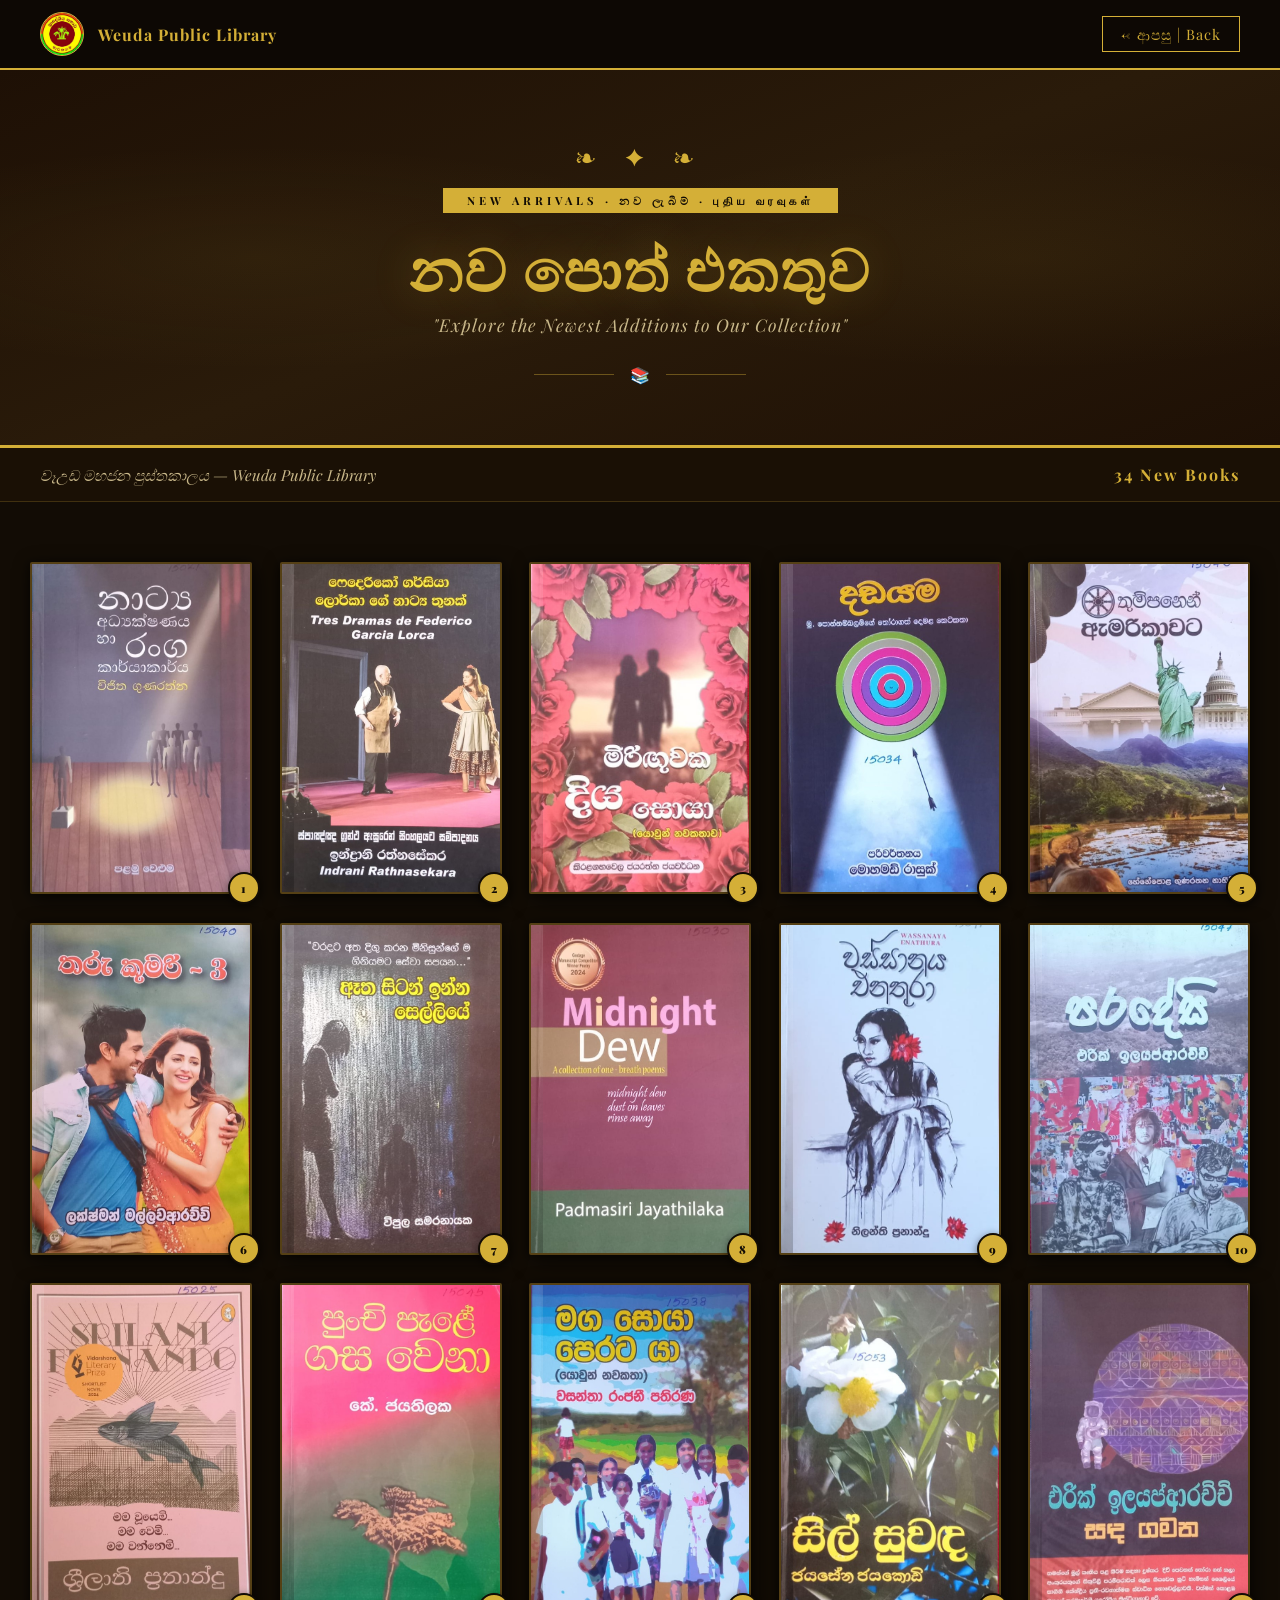
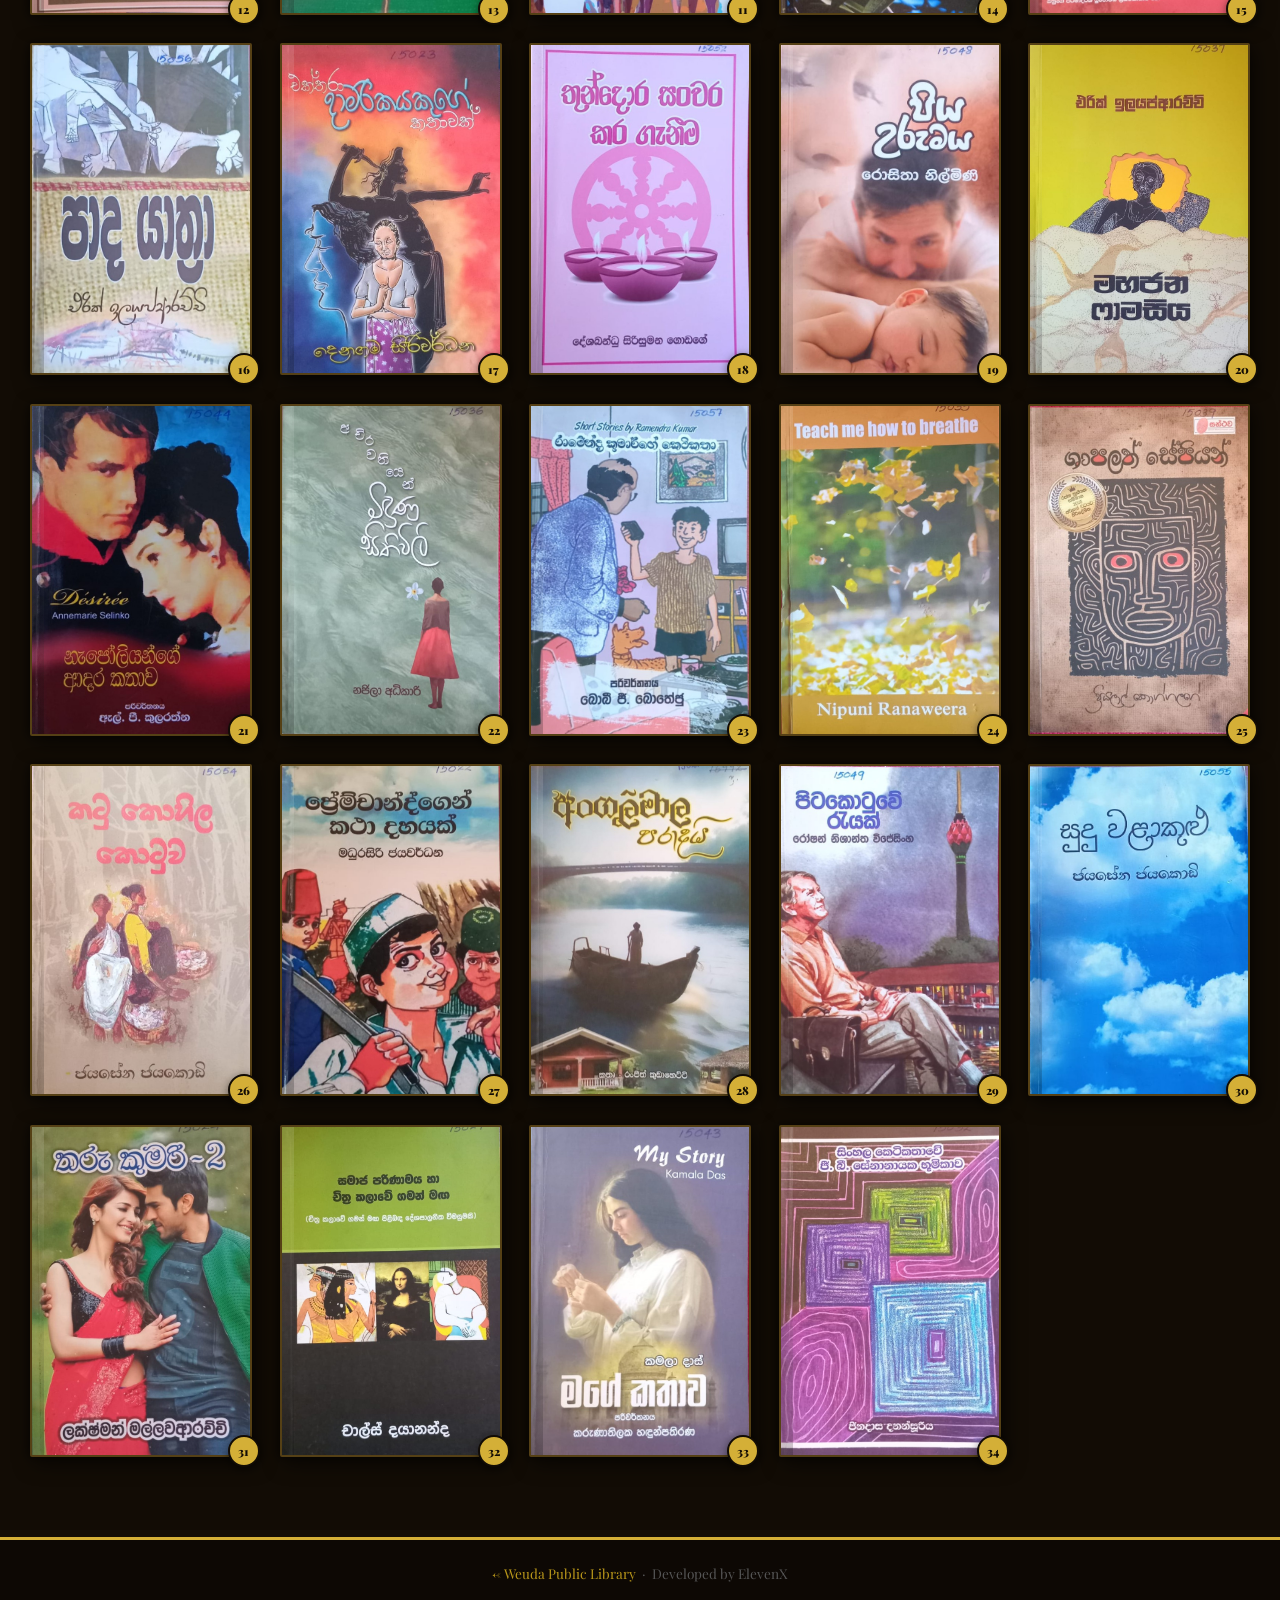
==== newbooks.html @ bf9b09a0 "Added a new books page" ====
<!DOCTYPE html>
<html lang="si">
<head>
    <meta charset="UTF-8">
    <meta name="viewport" content="width=device-width, initial-scale=1.0">
    <title>නව පොත් | New Books — Weuda Public Library</title>
    <link href="https://fonts.googleapis.com/css2?family=Playfair+Display:ital,wght@0,400;0,700;0,900;1,400&family=IM+Fell+English:ital@0;1&display=swap" rel="stylesheet">
    <style>
        :root {
            --gothic-black: #1a1512;
            --deep-wood:    #3d2b1f;
            --gold:         #d4af37;
            --gold-dim:     #b8961a;
            --parchment:    #fdf5e6;
            --dark-bg:      #120c05;
        }

        *, *::before, *::after { box-sizing: border-box; margin: 0; padding: 0; }

        body {
            background: var(--dark-bg);
            font-family: 'Playfair Display', 'Times New Roman', serif;
            color: var(--parchment);
            min-height: 100vh;
        }

        /* ── TOP NAV ── */
        .top-nav {
            display: flex;
            justify-content: space-between;
            align-items: center;
            padding: 12px 40px;
            background: #0d0804;
            border-bottom: 2px solid var(--gold);
        }
        .nav-brand {
            display: flex;
            align-items: center;
            gap: 14px;
            color: var(--gold);
            font-size: 1rem;
            font-weight: 700;
            letter-spacing: 1px;
        }
        .nav-brand img {
            width: 44px; height: 44px;
            border-radius: 50%;
            border: 1px solid var(--gold);
            object-fit: cover;
        }
        .nav-back {
            color: var(--gold);
            text-decoration: none;
            border: 1px solid var(--gold);
            padding: 7px 18px;
            font-family: inherit;
            font-size: 0.9rem;
            letter-spacing: 1px;
            transition: 0.25s;
        }
        .nav-back:hover {
            background: var(--gold);
            color: var(--dark-bg);
        }

        /* ── HERO HEADER ── */
        .hero {
            position: relative;
            background: linear-gradient(160deg, #1e1005 0%, #2a1b0a 50%, #1e1005 100%);
            border-bottom: 3px solid var(--gold);
            padding: 70px 20px 60px;
            text-align: center;
            overflow: hidden;
        }
        .hero::before {
            content: '';
            position: absolute; inset: 0;
            background:
                radial-gradient(ellipse 60% 50% at 20% 50%, rgba(212,175,55,0.06) 0%, transparent 60%),
                radial-gradient(ellipse 60% 50% at 80% 50%, rgba(212,175,55,0.06) 0%, transparent 60%);
            pointer-events: none;
        }
        .hero-ornament {
            color: var(--gold);
            font-size: 1.5rem;
            letter-spacing: 12px;
            opacity: 0.55;
            margin-bottom: 16px;
            animation: fadeUp 0.8s ease both;
        }
        .hero-badge {
            display: inline-block;
            background: var(--gold);
            color: var(--dark-bg);
            font-size: 0.7rem;
            font-family: 'Playfair Display', serif;
            font-weight: 700;
            letter-spacing: 4px;
            padding: 5px 24px;
            margin-bottom: 22px;
            text-transform: uppercase;
            animation: fadeUp 0.8s 0.1s ease both;
        }
        .hero h1 {
            font-size: clamp(2rem, 5vw, 3.6rem);
            color: var(--gold);
            line-height: 1.15;
            text-shadow: 0 0 40px rgba(212,175,55,0.3);
            letter-spacing: 2px;
            animation: fadeUp 0.8s 0.2s ease both;
            margin-bottom: 12px;
        }
        .hero-sub {
            font-style: italic;
            color: #c9b88a;
            font-size: 1.1rem;
            letter-spacing: 1px;
            animation: fadeUp 0.8s 0.3s ease both;
            margin-bottom: 28px;
        }
        .hero-divider {
            display: flex;
            align-items: center;
            justify-content: center;
            gap: 16px;
            animation: fadeUp 0.8s 0.4s ease both;
        }
        .hero-divider span { color: var(--gold); font-size: 1rem; }
        .hero-divider-line { width: 80px; height: 1px; background: rgba(212,175,55,0.4); }

        @keyframes fadeUp {
            from { opacity: 0; transform: translateY(20px); }
            to   { opacity: 1; transform: translateY(0); }
        }

        /* ── COUNT STRIP ── */
        .count-strip {
            background: #1a1005;
            border-bottom: 1px solid rgba(212,175,55,0.2);
            padding: 16px 40px;
            display: flex;
            align-items: center;
            justify-content: space-between;
            flex-wrap: wrap;
            gap: 10px;
        }
        .count-strip-label {
            color: #c9b88a;
            font-style: italic;
            font-size: 0.95rem;
        }
        .count-strip-num {
            color: var(--gold);
            font-weight: 700;
            font-size: 1rem;
            letter-spacing: 2px;
        }

        /* ── BOOKS GRID ── */
        .grid-section {
            max-width: 1400px;
            margin: 0 auto;
            padding: 60px 30px 80px;
        }

        .books-grid {
            display: grid;
            grid-template-columns: repeat(auto-fill, minmax(200px, 1fr));
            gap: 28px;
        }

        /* ── BOOK CARD ── */
        .book-card {
            position: relative;
            cursor: pointer;
            border-radius: 3px;
            overflow: visible;
            animation: cardReveal 0.6s ease both;
        }

        @keyframes cardReveal {
            from { opacity: 0; transform: translateY(24px) scale(0.96); }
            to   { opacity: 1; transform: translateY(0) scale(1); }
        }

        .book-inner {
            position: relative;
            width: 100%;
            aspect-ratio: 2 / 3;
            background: #2a1b0a;
            border: 2px solid rgba(212,175,55,0.25);
            overflow: hidden;
            border-radius: 2px;
            box-shadow:
                4px 6px 20px rgba(0,0,0,0.6),
                -2px 0 8px rgba(0,0,0,0.4),
                inset 3px 0 6px rgba(0,0,0,0.3);
            transition: transform 0.35s cubic-bezier(0.22,1,0.36,1),
                        box-shadow 0.35s ease,
                        border-color 0.35s ease;
        }

        .book-card:hover .book-inner {
            transform: translateY(-8px) rotateY(-4deg) scale(1.03);
            box-shadow:
                10px 20px 40px rgba(0,0,0,0.7),
                -4px 0 12px rgba(0,0,0,0.5),
                inset 3px 0 8px rgba(0,0,0,0.4),
                0 0 0 1px rgba(212,175,55,0.6);
            border-color: var(--gold);
        }

        .book-inner img {
            width: 100%; height: 100%;
            object-fit: cover;
            display: block;
            transition: filter 0.35s ease;
        }

        .book-card:hover .book-inner img {
            filter: brightness(1.08) saturate(1.1);
        }

        /* Spine shimmer */
        .book-inner::before {
            content: '';
            position: absolute;
            top: 0; left: 0;
            width: 12px; height: 100%;
            background: linear-gradient(180deg,
                rgba(255,255,255,0.12) 0%,
                rgba(255,255,255,0.04) 40%,
                rgba(0,0,0,0.2) 100%);
            z-index: 2;
            pointer-events: none;
        }

        /* Hover gold overlay */
        .book-inner::after {
            content: '';
            position: absolute; inset: 0;
            background: linear-gradient(160deg,
                rgba(212,175,55,0.12) 0%,
                transparent 50%);
            opacity: 0;
            transition: opacity 0.35s ease;
            z-index: 2;
            pointer-events: none;
        }
        .book-card:hover .book-inner::after { opacity: 1; }

        /* Number badge */
        .book-num {
            position: absolute;
            bottom: -10px; right: -8px;
            width: 32px; height: 32px;
            background: var(--gold);
            color: var(--dark-bg);
            font-size: 0.72rem;
            font-weight: 900;
            display: flex; align-items: center; justify-content: center;
            border-radius: 50%;
            border: 2px solid var(--dark-bg);
            z-index: 5;
            box-shadow: 0 2px 8px rgba(0,0,0,0.5);
            font-family: 'Playfair Display', serif;
        }

        /* Placeholder for missing images */
        .book-placeholder {
            width: 100%; height: 100%;
            display: flex;
            flex-direction: column;
            align-items: center;
            justify-content: center;
            background: linear-gradient(160deg, #2a1b0a, #1a1005);
            color: rgba(212,175,55,0.4);
            gap: 10px;
            font-size: 2.5rem;
        }
        .book-placeholder span {
            font-size: 0.75rem;
            letter-spacing: 2px;
            color: rgba(212,175,55,0.25);
        }

        /* ── LIGHTBOX ── */
        .lightbox-overlay {
            position: fixed; inset: 0; z-index: 9999;
            background: rgba(8,5,2,0.94);
            backdrop-filter: blur(8px);
            display: flex; align-items: center; justify-content: center;
            opacity: 0; pointer-events: none;
            transition: opacity 0.35s ease;
        }
        .lightbox-overlay.open {
            opacity: 1; pointer-events: auto;
        }
        .lightbox-box {
            position: relative;
            max-width: 420px;
            width: 85%;
            transform: scale(0.88);
            transition: transform 0.4s cubic-bezier(0.22,1,0.36,1);
        }
        .lightbox-overlay.open .lightbox-box { transform: scale(1); }
        .lightbox-box img {
            width: 100%;
            border: 3px solid var(--gold);
            box-shadow: 0 20px 80px rgba(0,0,0,0.9), 0 0 0 1px rgba(212,175,55,0.3);
            display: block;
        }
        .lightbox-close {
            position: absolute; top: -14px; right: -14px;
            width: 34px; height: 34px;
            background: var(--gold); color: var(--dark-bg);
            border: none; border-radius: 50%; cursor: pointer;
            font-size: 1.1rem; font-weight: bold;
            display: flex; align-items: center; justify-content: center;
            box-shadow: 0 4px 12px rgba(0,0,0,0.5);
            transition: transform 0.2s;
        }
        .lightbox-close:hover { transform: scale(1.15); }
        .lightbox-nav {
            position: absolute;
            top: 50%; transform: translateY(-50%);
            background: rgba(20,12,5,0.85);
            border: 1px solid var(--gold);
            color: var(--gold);
            width: 40px; height: 40px;
            display: flex; align-items: center; justify-content: center;
            cursor: pointer; font-size: 1.2rem;
            transition: background 0.2s;
        }
        .lightbox-nav:hover { background: var(--gold); color: var(--dark-bg); }
        .lightbox-prev { left: -54px; }
        .lightbox-next { right: -54px; }
        .lightbox-caption {
            text-align: center;
            color: var(--gold);
            margin-top: 14px;
            font-style: italic;
            letter-spacing: 2px;
            font-size: 0.9rem;
        }

        /* ── FOOTER ── */
        .page-footer {
            background: #0d0804;
            border-top: 3px solid var(--gold);
            text-align: center;
            padding: 24px 20px;
            color: #555;
            font-size: 0.85rem;
        }
        .page-footer a {
            color: var(--gold-dim);
            text-decoration: none;
        }

        /* ── MOBILE ── */
        @media (max-width: 600px) {
            .top-nav { padding: 10px 16px; }
            .nav-brand { font-size: 0.82rem; }
            .hero { padding: 50px 16px 40px; }
            .books-grid {
                grid-template-columns: repeat(auto-fill, minmax(140px, 1fr));
                gap: 18px;
            }
            .grid-section { padding: 36px 16px 60px; }
            .lightbox-prev { left: -36px; }
            .lightbox-next { right: -36px; }
            .count-strip { padding: 14px 16px; }
        }
        @media (max-width: 400px) {
            .books-grid {
                grid-template-columns: repeat(2, 1fr);
                gap: 12px;
            }
        }
    </style>
</head>
<body>

    <!-- TOP NAV -->
    <nav class="top-nav">
        <div class="nav-brand">
            <img src="./img/logo.jpg" alt="Logo">
            <span>Weuda Public Library</span>
        </div>
        <a href="index.html" class="nav-back">← ආපසු | Back</a>
    </nav>

    <!-- HERO -->
    <header class="hero">
        <div class="hero-ornament">❧ ✦ ❧</div>
        <div class="hero-badge">New Arrivals · නව ලැබීම් · புதிய வரவுகள்</div>
        <h1>නව පොත් එකතුව</h1>
        <p class="hero-sub">"Explore the Newest Additions to Our Collection"</p>
        <div class="hero-divider">
            <div class="hero-divider-line"></div>
            <span>📚</span>
            <div class="hero-divider-line"></div>
        </div>
    </header>

    <!-- COUNT STRIP -->
    <div class="count-strip">
        <span class="count-strip-label">වෑඋඩ මහජන පුස්තකාලය — Weuda Public Library</span>
        <span class="count-strip-num" id="book-count-label">34 New Books</span>
    </div>

    <!-- GRID -->
    <section class="grid-section">
        <div class="books-grid" id="books-grid"></div>
    </section>

    <!-- LIGHTBOX -->
    <div class="lightbox-overlay" id="lightbox" onclick="handleLightboxClick(event)">
        <div class="lightbox-box" id="lb-box">
            <button class="lightbox-close" onclick="closeLightbox()">✕</button>
            <button class="lightbox-nav lightbox-prev" onclick="lbNav(-1)">‹</button>
            <button class="lightbox-nav lightbox-next" onclick="lbNav(1)">›</button>
            <img id="lb-img" src="" alt="">
            <div class="lightbox-caption" id="lb-caption"></div>
        </div>
    </div>

    <!-- FOOTER -->
    <footer class="page-footer">
        <a href="index.html">← Weuda Public Library</a> &nbsp;·&nbsp; Developed by ElevenX
    </footer>

    <script>
    const TOTAL = 34;
    const EXTS  = ['jpg','jpeg','png','webp'];
    const grid  = document.getElementById('books-grid');
    let validBooks = [];
    let currentLb  = 0;

    // ── Build grid ──
    function buildGrid() {
        let settled = 0;
        const tries = [];

        for (let i = 1; i <= TOTAL; i++) {
            tries[i] = { i, found: false, extIdx: 0 };
            tryLoad(i);
        }

        function tryLoad(i) {
            const t = tries[i];
            if (t.extIdx >= EXTS.length) {
                // All extensions failed – show placeholder
                addCard(i, null);
                checkDone();
                return;
            }
            const src = `./img/new_books/newbook${i}.${EXTS[t.extIdx]}`;
            const tst = new Image();
            tst.onload  = () => { addCard(i, src); checkDone(); };
            tst.onerror = () => { t.extIdx++; tryLoad(i); };
            tst.src = src;
        }

        function addCard(i, src) {
            const card = document.createElement('div');
            card.className = 'book-card';
            card.style.animationDelay = ((i - 1) * 0.04) + 's';
            card.dataset.idx = i;

            const inner = document.createElement('div');
            inner.className = 'book-inner';

            if (src) {
                const img = document.createElement('img');
                img.src = src;
                img.alt = `New Book ${i}`;
                img.loading = 'lazy';
                inner.appendChild(img);
                validBooks[i] = src;
            } else {
                const ph = document.createElement('div');
                ph.className = 'book-placeholder';
                ph.innerHTML = `📖<span>No. ${i}</span>`;
                inner.appendChild(ph);
            }

            const num = document.createElement('div');
            num.className = 'book-num';
            num.textContent = i;

            card.appendChild(inner);
            card.appendChild(num);

            if (src) {
                card.onclick = () => openLightbox(i);
            }

            // Insert in order
            const after = grid.querySelector(`[data-idx="${i + 1}"]`);
            if (after) {
                grid.insertBefore(card, after);
            } else {
                grid.appendChild(card);
            }
        }

        function checkDone() {
            settled++;
            if (settled === TOTAL) {
                const count = Object.keys(validBooks).length;
                document.getElementById('book-count-label').textContent = count + ' New Books';
            }
        }
    }

    buildGrid();

    // ── Lightbox ──
    function openLightbox(i) {
        currentLb = i;
        document.getElementById('lb-img').src    = validBooks[i];
        document.getElementById('lb-img').alt    = `New Book ${i}`;
        document.getElementById('lb-caption').textContent = `Book No. ${i} of ${TOTAL}`;
        document.getElementById('lightbox').classList.add('open');
        document.body.style.overflow = 'hidden';
    }
    function closeLightbox() {
        document.getElementById('lightbox').classList.remove('open');
        document.body.style.overflow = '';
    }
    function lbNav(dir) {
        let next = currentLb + dir;
        // find next valid
        while (next >= 1 && next <= TOTAL && !validBooks[next]) next += dir;
        if (next < 1 || next > TOTAL) return;
        openLightbox(next);
    }
    function handleLightboxClick(e) {
        if (e.target === document.getElementById('lightbox')) closeLightbox();
    }
    document.addEventListener('keydown', function(e) {
        if (!document.getElementById('lightbox').classList.contains('open')) return;
        if (e.key === 'ArrowRight') lbNav(1);
        if (e.key === 'ArrowLeft')  lbNav(-1);
        if (e.key === 'Escape')     closeLightbox();
    });
    </script>
</body>
</html>
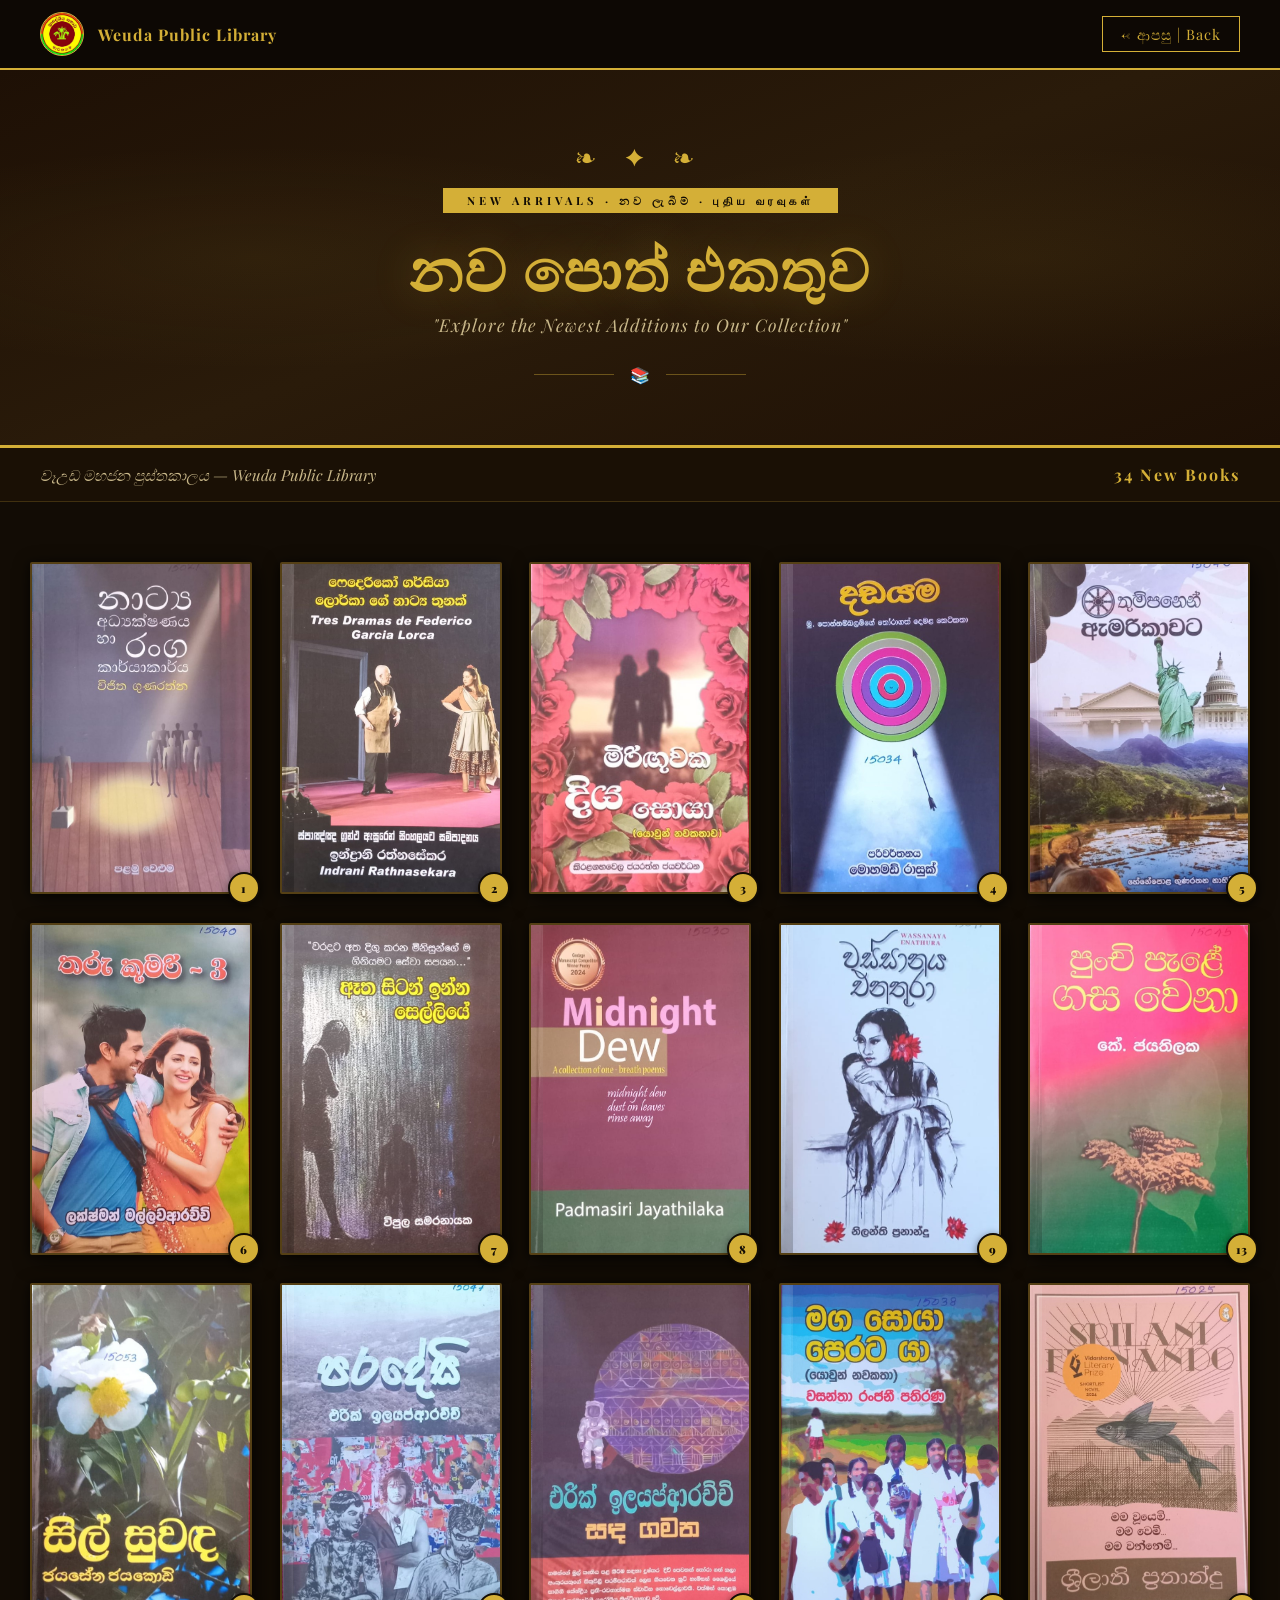
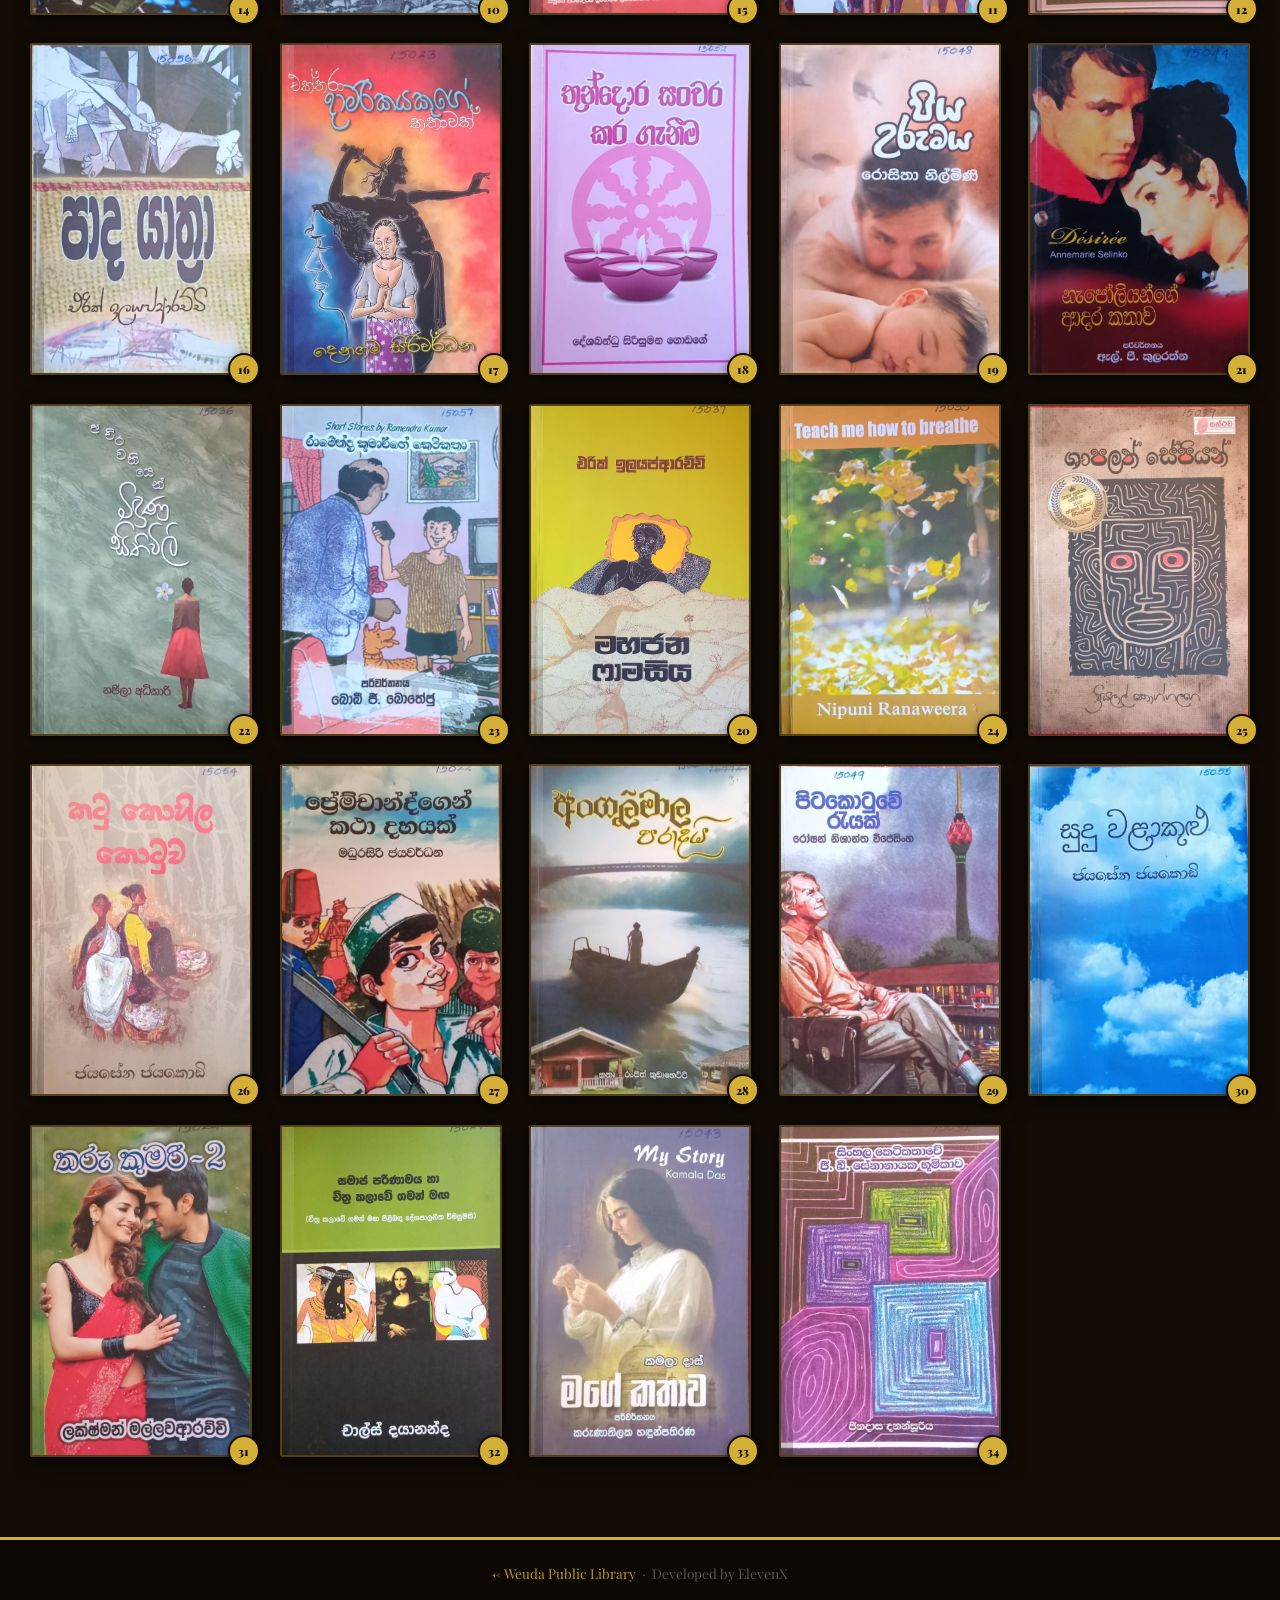
==== commit 1fe3e276: "Update newbooks.html to start from newbook34" ====
--- a/newbooks.html
+++ b/newbooks.html
@@ -432,27 +432,37 @@
     </footer>
 
     <script>
-    const TOTAL = 34;
-    const EXTS  = ['jpg','jpeg','png','webp'];
-    const grid  = document.getElementById('books-grid');
+    const START   = 1;        // first book to display
+    const MAX     = 200;       // upper probe limit (auto-stops when images run out)
+    const EXTS    = ['jpg','jpeg','png','webp'];
+    const grid    = document.getElementById('books-grid');
     let validBooks = [];
     let currentLb  = 0;
 
     // ── Build grid ──
     function buildGrid() {
-        let settled = 0;
-        const tries = [];
-
-        for (let i = 1; i <= TOTAL; i++) {
-            tries[i] = { i, found: false, extIdx: 0 };
-            tryLoad(i);
-        }
+        // First, probe how many images exist from START upwards
+        let probeIdx = START;
+        let settled  = 0;
+        let totalToTry = 0;
+        const tries = {};
+
+        function startProbing() {
+            // Probe sequentially: once an index fails all exts, stop adding more
+            // But to keep it simple and consistent with original, probe up to MAX
+            totalToTry = MAX - START + 1;
+            for (let i = START; i <= MAX; i++) {
+                tries[i] = { i, found: false, extIdx: 0 };
+                tryLoad(i);
+            }
+        }
+
+        startProbing();
 
         function tryLoad(i) {
             const t = tries[i];
             if (t.extIdx >= EXTS.length) {
-                // All extensions failed – show placeholder
-                addCard(i, null);
+                // All extensions failed – skip (no placeholder for clean look)
                 checkDone();
                 return;
             }
@@ -463,28 +473,23 @@
             tst.src = src;
         }
 
+
+
         function addCard(i, src) {
             const card = document.createElement('div');
             card.className = 'book-card';
-            card.style.animationDelay = ((i - 1) * 0.04) + 's';
+            card.style.animationDelay = ((i - START) * 0.04) + 's';
             card.dataset.idx = i;
 
             const inner = document.createElement('div');
             inner.className = 'book-inner';
 
-            if (src) {
-                const img = document.createElement('img');
-                img.src = src;
-                img.alt = `New Book ${i}`;
-                img.loading = 'lazy';
-                inner.appendChild(img);
-                validBooks[i] = src;
-            } else {
-                const ph = document.createElement('div');
-                ph.className = 'book-placeholder';
-                ph.innerHTML = `📖<span>No. ${i}</span>`;
-                inner.appendChild(ph);
-            }
+            const img = document.createElement('img');
+            img.src = src;
+            img.alt = `New Book ${i}`;
+            img.loading = 'lazy';
+            inner.appendChild(img);
+            validBooks[i] = src;
 
             const num = document.createElement('div');
             num.className = 'book-num';
@@ -492,10 +497,7 @@
 
             card.appendChild(inner);
             card.appendChild(num);
-
-            if (src) {
-                card.onclick = () => openLightbox(i);
-            }
+            card.onclick = () => openLightbox(i);
 
             // Insert in order
             const after = grid.querySelector(`[data-idx="${i + 1}"]`);
@@ -508,7 +510,7 @@
 
         function checkDone() {
             settled++;
-            if (settled === TOTAL) {
+            if (settled === totalToTry) {
                 const count = Object.keys(validBooks).length;
                 document.getElementById('book-count-label').textContent = count + ' New Books';
             }
@@ -522,7 +524,7 @@
         currentLb = i;
         document.getElementById('lb-img').src    = validBooks[i];
         document.getElementById('lb-img').alt    = `New Book ${i}`;
-        document.getElementById('lb-caption').textContent = `Book No. ${i} of ${TOTAL}`;
+        document.getElementById('lb-caption').textContent = `Book No. ${i}`;
         document.getElementById('lightbox').classList.add('open');
         document.body.style.overflow = 'hidden';
     }
@@ -533,8 +535,8 @@
     function lbNav(dir) {
         let next = currentLb + dir;
         // find next valid
-        while (next >= 1 && next <= TOTAL && !validBooks[next]) next += dir;
-        if (next < 1 || next > TOTAL) return;
+        while (next >= START && next <= MAX && !validBooks[next]) next += dir;
+        if (next < START || next > MAX) return;
         openLightbox(next);
     }
     function handleLightboxClick(e) {
@@ -548,4 +550,4 @@
     });
     </script>
 </body>
-</html>
+</html>
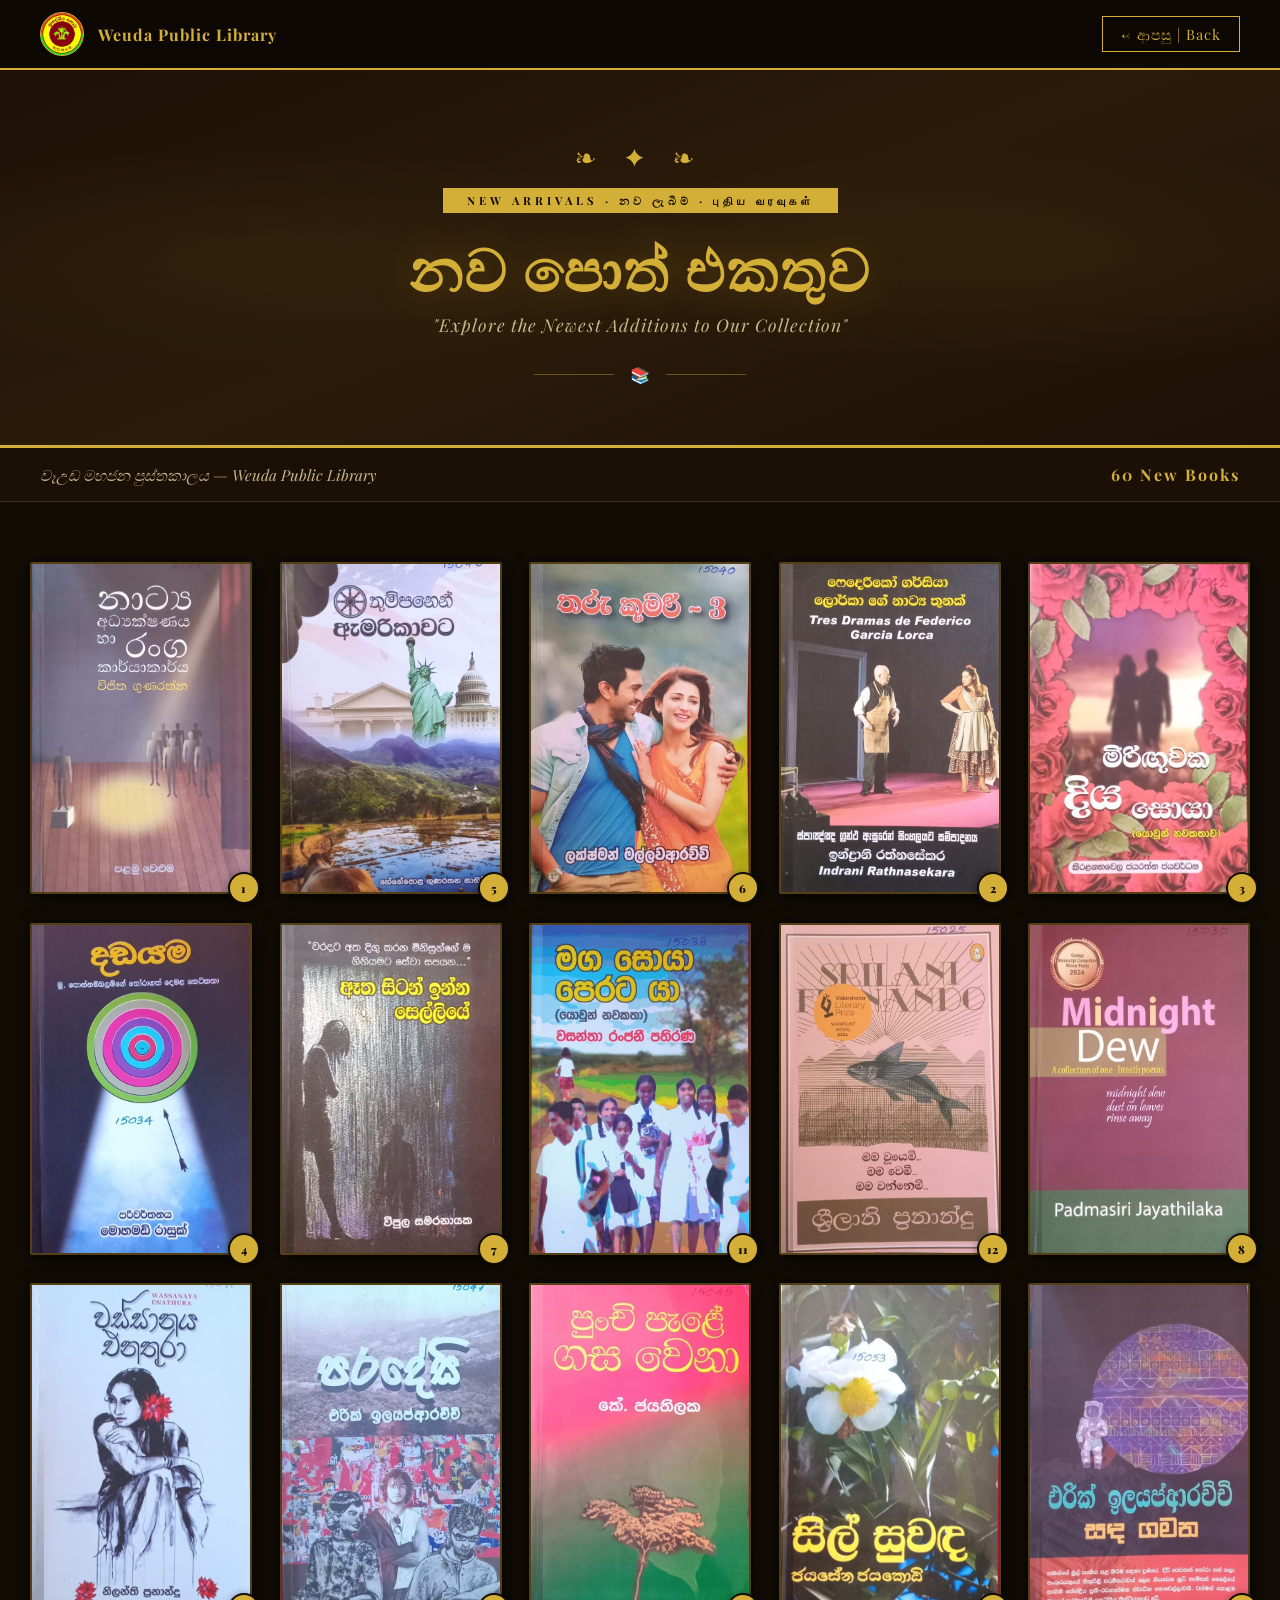
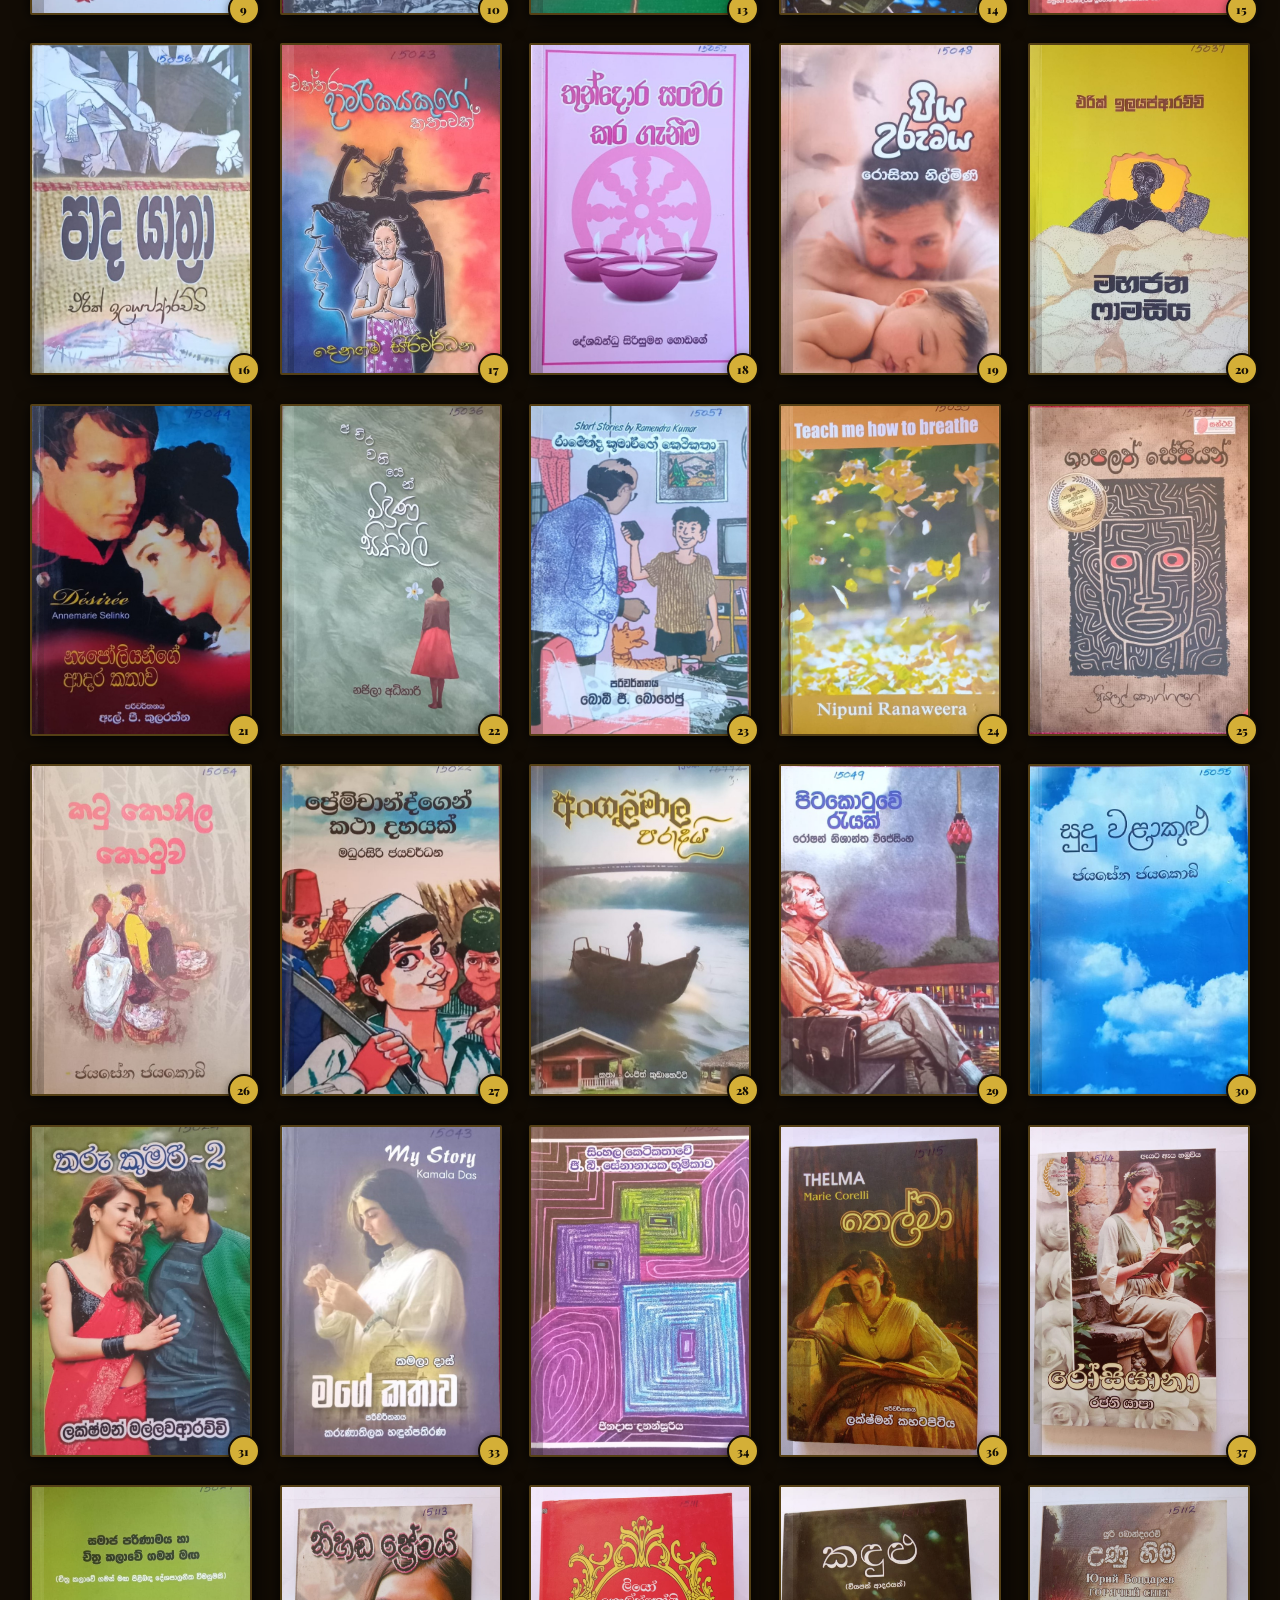
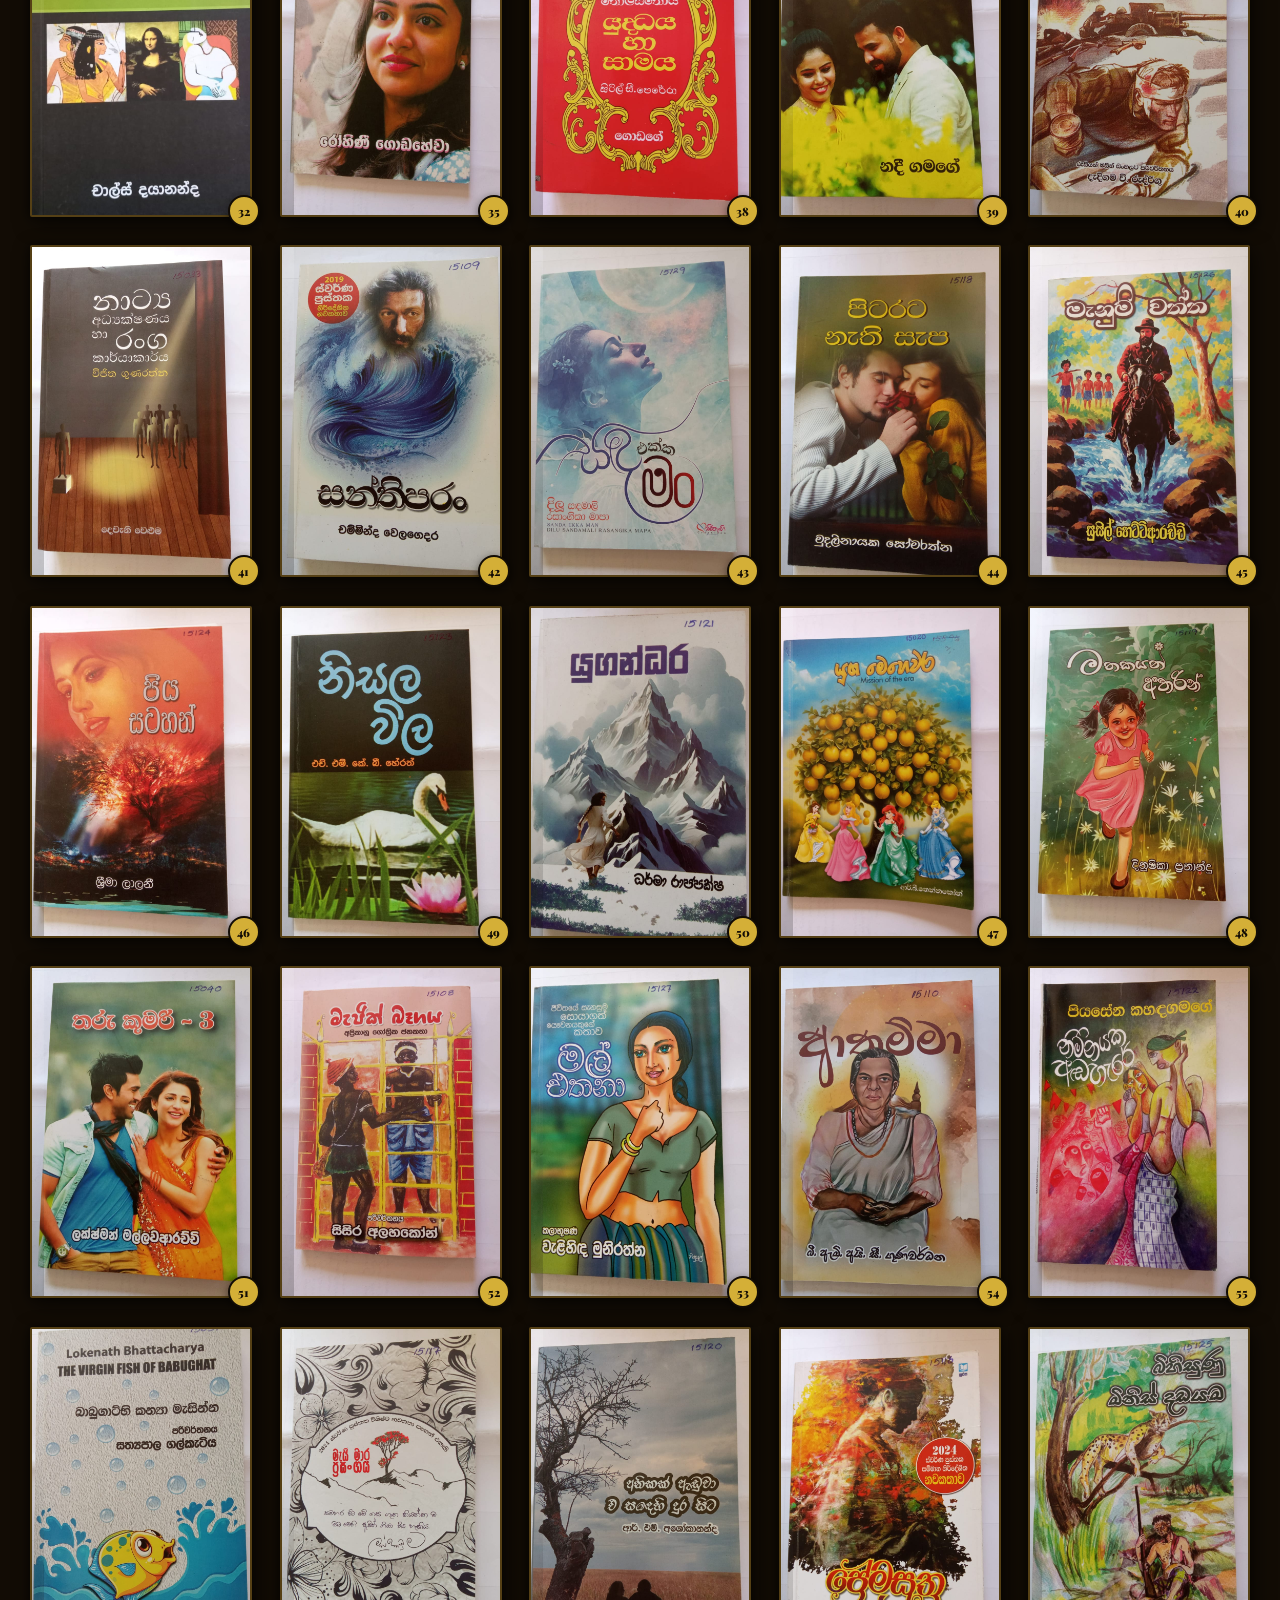
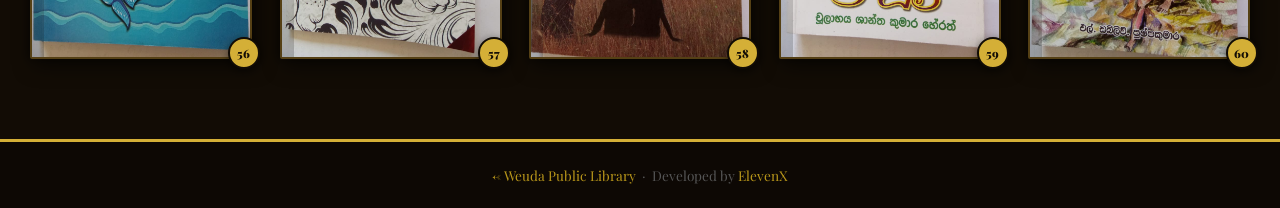
==== commit d5befef6: "Add Google Search Console verification tag" ====
--- a/newbooks.html
+++ b/newbooks.html
@@ -1,10 +1,105 @@
 <!DOCTYPE html>
-<html lang="si">
+<html lang="si" prefix="og: https://ogp.me/ns#">
 <head>
     <meta charset="UTF-8">
     <meta name="viewport" content="width=device-width, initial-scale=1.0">
-    <title>නව පොත් | New Books — Weuda Public Library</title>
+
+    <!-- ═══════════════════════════════════
+         PRIMARY META TAGS
+    ═══════════════════════════════════ -->
+    <title>නව පොත් එකතුව | New Book Arrivals – Weuda Public Library, Sri Lanka</title>
+
+    <meta name="description"
+          content="Browse the latest new book arrivals at Weuda Public Library (වෑඋඩ මහජන පුස්තකාලය), Mawathagama, Kurunegala, Sri Lanka. Discover 34 newly added books available for members to borrow.">
+
+    <meta name="keywords"
+          content="Weuda Library new books, නව පොත්, new arrivals Weuda Public Library, Mawathagama library books, Kurunegala library new books, Sri Lanka public library books">
+
+    <meta name="author"  content="Weuda Public Library – Mawathagama Pradeshiya Sabha">
+    <meta name="robots"  content="index, follow, max-snippet:-1, max-image-preview:large">
+    <meta name="theme-color" content="#120c05">
+
+    <!-- Canonical -->
+    <link rel="canonical" href="https://weudapubliclibrary.vercel.app/newbooks.html">
+
+    <!-- Hreflang -->
+    <link rel="alternate" hreflang="si"        href="https://weudapubliclibrary.vercel.app/newbooks.html">
+    <link rel="alternate" hreflang="en"        href="https://weudapubliclibrary.vercel.app/newbooks.html?lang=en">
+    <link rel="alternate" hreflang="ta"        href="https://weudapubliclibrary.vercel.app/newbooks.html?lang=ta">
+    <link rel="alternate" hreflang="x-default" href="https://weudapubliclibrary.vercel.app/newbooks.html">
+
+    <!-- ═══════════════════════════════════
+         OPEN GRAPH
+    ═══════════════════════════════════ -->
+    <meta property="og:type"        content="website">
+    <meta property="og:url"         content="https://weudapubliclibrary.vercel.app/newbooks.html">
+    <meta property="og:site_name"   content="Weuda Public Library">
+    <meta property="og:locale"      content="si_LK">
+    <meta property="og:title"       content="නව පොත් එකතුව | New Book Arrivals – Weuda Public Library">
+    <meta property="og:description" content="Discover the newest book additions at Weuda Public Library, Mawathagama. Browse 34+ new arrivals available to borrow today.">
+    <meta property="og:image"       content="https://weudapubliclibrary.vercel.app/img/og-cover.jpg">
+    <meta property="og:image:width" content="1200">
+    <meta property="og:image:height" content="630">
+    <meta property="og:image:alt"   content="New book arrivals at Weuda Public Library, Sri Lanka">
+
+    <!-- ═══════════════════════════════════
+         TWITTER CARD
+    ═══════════════════════════════════ -->
+    <meta name="twitter:card"        content="summary_large_image">
+    <meta name="twitter:title"       content="New Books – Weuda Public Library | නව පොත් එකතුව">
+    <meta name="twitter:description" content="Browse 34+ new book arrivals at Weuda Public Library, Mawathagama, Sri Lanka.">
+    <meta name="twitter:image"       content="https://weudapubliclibrary.vercel.app/img/og-cover.jpg">
+
+    <!-- ═══════════════════════════════════
+         JSON-LD STRUCTURED DATA
+    ═══════════════════════════════════ -->
+    <script type="application/ld+json">
+    {
+      "@context": "https://schema.org",
+      "@graph": [
+        {
+          "@type": "CollectionPage",
+          "@id": "https://weudapubliclibrary.vercel.app/newbooks.html",
+          "name": "New Book Arrivals – Weuda Public Library",
+          "description": "The latest new books added to the collection at Weuda Public Library, Mawathagama, Kurunegala, Sri Lanka.",
+          "url": "https://weudapubliclibrary.vercel.app/newbooks.html",
+          "inLanguage": ["si", "en", "ta"],
+          "isPartOf": {
+            "@type": "WebSite",
+            "url": "https://weudapubliclibrary.vercel.app/",
+            "name": "Weuda Public Library"
+          },
+          "breadcrumb": {
+            "@type": "BreadcrumbList",
+            "itemListElement": [
+              {
+                "@type": "ListItem",
+                "position": 1,
+                "name": "Weuda Public Library",
+                "item": "https://weudapubliclibrary.vercel.app/"
+              },
+              {
+                "@type": "ListItem",
+                "position": 2,
+                "name": "New Book Arrivals",
+                "item": "https://weudapubliclibrary.vercel.app/newbooks.html"
+              }
+            ]
+          }
+        }
+      ]
+    }
+    </script>
+
+    <!-- Performance -->
+    <link rel="preconnect" href="https://fonts.googleapis.com">
+    <link rel="preconnect" href="https://fonts.gstatic.com" crossorigin>
+    <link rel="dns-prefetch" href="https://fonts.googleapis.com">
+    <link rel="icon"             href="/img/logo.jpg" type="image/jpeg">
+    <link rel="apple-touch-icon" href="/img/logo.jpg">
+
     <link href="https://fonts.googleapis.com/css2?family=Playfair+Display:ital,wght@0,400;0,700;0,900;1,400&family=IM+Fell+English:ital@0;1&display=swap" rel="stylesheet">
+
     <style>
         :root {
             --gothic-black: #1a1512;
@@ -61,6 +156,10 @@
         .nav-back:hover {
             background: var(--gold);
             color: var(--dark-bg);
+        }
+        .nav-back:focus {
+            outline: 2px solid var(--gold);
+            outline-offset: 3px;
         }
 
         /* ── HERO HEADER ── */
@@ -200,7 +299,8 @@
                         border-color 0.35s ease;
         }
 
-        .book-card:hover .book-inner {
+        .book-card:hover .book-inner,
+        .book-card:focus .book-inner {
             transform: translateY(-8px) rotateY(-4deg) scale(1.03);
             box-shadow:
                 10px 20px 40px rgba(0,0,0,0.7),
@@ -210,6 +310,8 @@
             border-color: var(--gold);
         }
 
+        .book-card:focus { outline: 2px solid var(--gold); outline-offset: 4px; }
+
         .book-inner img {
             width: 100%; height: 100%;
             object-fit: cover;
@@ -217,9 +319,7 @@
             transition: filter 0.35s ease;
         }
 
-        .book-card:hover .book-inner img {
-            filter: brightness(1.08) saturate(1.1);
-        }
+        .book-card:hover .book-inner img { filter: brightness(1.08) saturate(1.1); }
 
         /* Spine shimmer */
         .book-inner::before {
@@ -321,6 +421,7 @@
             transition: transform 0.2s;
         }
         .lightbox-close:hover { transform: scale(1.15); }
+        .lightbox-close:focus { outline: 2px solid var(--gothic-black); }
         .lightbox-nav {
             position: absolute;
             top: 50%; transform: translateY(-50%);
@@ -333,6 +434,7 @@
             transition: background 0.2s;
         }
         .lightbox-nav:hover { background: var(--gold); color: var(--dark-bg); }
+        .lightbox-nav:focus { outline: 2px solid var(--gold); }
         .lightbox-prev { left: -54px; }
         .lightbox-next { right: -54px; }
         .lightbox-caption {
@@ -357,6 +459,7 @@
             color: var(--gold-dim);
             text-decoration: none;
         }
+        .page-footer a:hover { text-decoration: underline; }
 
         /* ── MOBILE ── */
         @media (max-width: 600px) {
@@ -383,89 +486,82 @@
 <body>
 
     <!-- TOP NAV -->
-    <nav class="top-nav">
-        <div class="nav-brand">
-            <img src="./img/logo.jpg" alt="Logo">
-            <span>Weuda Public Library</span>
-        </div>
-        <a href="index.html" class="nav-back">← ආපසු | Back</a>
-    </nav>
+    <header role="banner">
+        <nav class="top-nav" aria-label="Site navigation">
+            <div class="nav-brand">
+                <img src="./img/logo.jpg" alt="Weuda Public Library logo" width="44" height="44">
+                <span>Weuda Public Library</span>
+            </div>
+            <a href="index.html" class="nav-back" aria-label="Return to main library page">← ආපසු | Back</a>
+        </nav>
+    </header>
 
     <!-- HERO -->
-    <header class="hero">
-        <div class="hero-ornament">❧ ✦ ❧</div>
-        <div class="hero-badge">New Arrivals · නව ලැබීම් · புதிய வரவுகள்</div>
-        <h1>නව පොත් එකතුව</h1>
+    <section class="hero" aria-labelledby="newbooks-heading">
+        <div class="hero-ornament" aria-hidden="true">❧ ✦ ❧</div>
+        <div class="hero-badge" aria-label="New arrivals in Sinhala, English and Tamil">New Arrivals · නව ලැබීම් · புதிய வரவுகள்</div>
+        <h1 id="newbooks-heading">නව පොත් එකතුව</h1>
         <p class="hero-sub">"Explore the Newest Additions to Our Collection"</p>
-        <div class="hero-divider">
+        <div class="hero-divider" aria-hidden="true">
             <div class="hero-divider-line"></div>
             <span>📚</span>
             <div class="hero-divider-line"></div>
         </div>
-    </header>
+    </section>
 
     <!-- COUNT STRIP -->
-    <div class="count-strip">
+    <div class="count-strip" role="status" aria-live="polite">
         <span class="count-strip-label">වෑඋඩ මහජන පුස්තකාලය — Weuda Public Library</span>
         <span class="count-strip-num" id="book-count-label">34 New Books</span>
     </div>
 
     <!-- GRID -->
-    <section class="grid-section">
-        <div class="books-grid" id="books-grid"></div>
-    </section>
+    <main id="main-content">
+        <section class="grid-section" aria-label="New book arrivals gallery">
+            <div class="books-grid" id="books-grid" role="list"></div>
+        </section>
+    </main>
 
     <!-- LIGHTBOX -->
-    <div class="lightbox-overlay" id="lightbox" onclick="handleLightboxClick(event)">
+    <div class="lightbox-overlay" id="lightbox"
+         role="dialog" aria-modal="true" aria-label="Book cover viewer"
+         onclick="handleLightboxClick(event)">
         <div class="lightbox-box" id="lb-box">
-            <button class="lightbox-close" onclick="closeLightbox()">✕</button>
-            <button class="lightbox-nav lightbox-prev" onclick="lbNav(-1)">‹</button>
-            <button class="lightbox-nav lightbox-next" onclick="lbNav(1)">›</button>
-            <img id="lb-img" src="" alt="">
-            <div class="lightbox-caption" id="lb-caption"></div>
+            <button class="lightbox-close" onclick="closeLightbox()" aria-label="Close book viewer">✕</button>
+            <button class="lightbox-nav lightbox-prev" onclick="lbNav(-1)" aria-label="Previous book">‹</button>
+            <button class="lightbox-nav lightbox-next" onclick="lbNav(1)"  aria-label="Next book">›</button>
+            <img id="lb-img" src="" alt="" loading="lazy">
+            <div class="lightbox-caption" id="lb-caption" aria-live="polite"></div>
         </div>
     </div>
 
     <!-- FOOTER -->
-    <footer class="page-footer">
-        <a href="index.html">← Weuda Public Library</a> &nbsp;·&nbsp; Developed by ElevenX
+    <footer class="page-footer" role="contentinfo">
+        <a href="index.html">← Weuda Public Library</a> &nbsp;·&nbsp;
+        Developed by <a href="https://elevenxsoftwares.vercel.app/" rel="noopener noreferrer">ElevenX</a>
     </footer>
 
     <script>
-    const START   = 1;        // first book to display
-    const MAX     = 200;       // upper probe limit (auto-stops when images run out)
+    const START   = 1;
+    const MAX     = 200;
     const EXTS    = ['jpg','jpeg','png','webp'];
     const grid    = document.getElementById('books-grid');
     let validBooks = [];
     let currentLb  = 0;
 
-    // ── Build grid ──
     function buildGrid() {
-        // First, probe how many images exist from START upwards
-        let probeIdx = START;
-        let settled  = 0;
-        let totalToTry = 0;
-        const tries = {};
-
-        function startProbing() {
-            // Probe sequentially: once an index fails all exts, stop adding more
-            // But to keep it simple and consistent with original, probe up to MAX
-            totalToTry = MAX - START + 1;
-            for (let i = START; i <= MAX; i++) {
-                tries[i] = { i, found: false, extIdx: 0 };
-                tryLoad(i);
-            }
-        }
-
-        startProbing();
+        let settled     = 0;
+        const totalToTry = MAX - START + 1;
+        const tries     = {};
+
+        for (let i = START; i <= MAX; i++) {
+            tries[i] = { i, found: false, extIdx: 0 };
+            tryLoad(i);
+        }
 
         function tryLoad(i) {
             const t = tries[i];
-            if (t.extIdx >= EXTS.length) {
-                // All extensions failed – skip (no placeholder for clean look)
-                checkDone();
-                return;
-            }
+            if (t.extIdx >= EXTS.length) { checkDone(); return; }
             const src = `./img/new_books/newbook${i}.${EXTS[t.extIdx]}`;
             const tst = new Image();
             tst.onload  = () => { addCard(i, src); checkDone(); };
@@ -473,39 +569,38 @@
             tst.src = src;
         }
 
-
-
         function addCard(i, src) {
-            const card = document.createElement('div');
-            card.className = 'book-card';
+            const card  = document.createElement('div');
+            card.className    = 'book-card';
             card.style.animationDelay = ((i - START) * 0.04) + 's';
-            card.dataset.idx = i;
+            card.dataset.idx  = i;
+            card.setAttribute('role', 'listitem');
+            card.setAttribute('tabindex', '0');
 
             const inner = document.createElement('div');
-            inner.className = 'book-inner';
-
-            const img = document.createElement('img');
-            img.src = src;
-            img.alt = `New Book ${i}`;
+            inner.className   = 'book-inner';
+
+            const img   = document.createElement('img');
+            img.src     = src;
+            img.alt     = `New book arrival No. ${i} – Weuda Public Library`;
             img.loading = 'lazy';
+            img.width   = 200;
             inner.appendChild(img);
             validBooks[i] = src;
 
-            const num = document.createElement('div');
-            num.className = 'book-num';
-            num.textContent = i;
+            const num   = document.createElement('div');
+            num.className     = 'book-num';
+            num.textContent   = i;
+            num.setAttribute('aria-hidden', 'true');
 
             card.appendChild(inner);
             card.appendChild(num);
-            card.onclick = () => openLightbox(i);
-
-            // Insert in order
+            card.onclick   = () => openLightbox(i);
+            card.onkeydown = (e) => { if (e.key === 'Enter' || e.key === ' ') { e.preventDefault(); openLightbox(i); } };
+
             const after = grid.querySelector(`[data-idx="${i + 1}"]`);
-            if (after) {
-                grid.insertBefore(card, after);
-            } else {
-                grid.appendChild(card);
-            }
+            if (after) grid.insertBefore(card, after);
+            else        grid.appendChild(card);
         }
 
         function checkDone() {
@@ -522,11 +617,12 @@
     // ── Lightbox ──
     function openLightbox(i) {
         currentLb = i;
-        document.getElementById('lb-img').src    = validBooks[i];
-        document.getElementById('lb-img').alt    = `New Book ${i}`;
-        document.getElementById('lb-caption').textContent = `Book No. ${i}`;
+        document.getElementById('lb-img').src              = validBooks[i];
+        document.getElementById('lb-img').alt              = `New book arrival No. ${i} – Weuda Public Library`;
+        document.getElementById('lb-caption').textContent  = `Book No. ${i}`;
         document.getElementById('lightbox').classList.add('open');
         document.body.style.overflow = 'hidden';
+        document.getElementById('lightbox').focus();
     }
     function closeLightbox() {
         document.getElementById('lightbox').classList.remove('open');
@@ -534,7 +630,6 @@
     }
     function lbNav(dir) {
         let next = currentLb + dir;
-        // find next valid
         while (next >= START && next <= MAX && !validBooks[next]) next += dir;
         if (next < START || next > MAX) return;
         openLightbox(next);
@@ -550,4 +645,4 @@
     });
     </script>
 </body>
-</html>+</html>
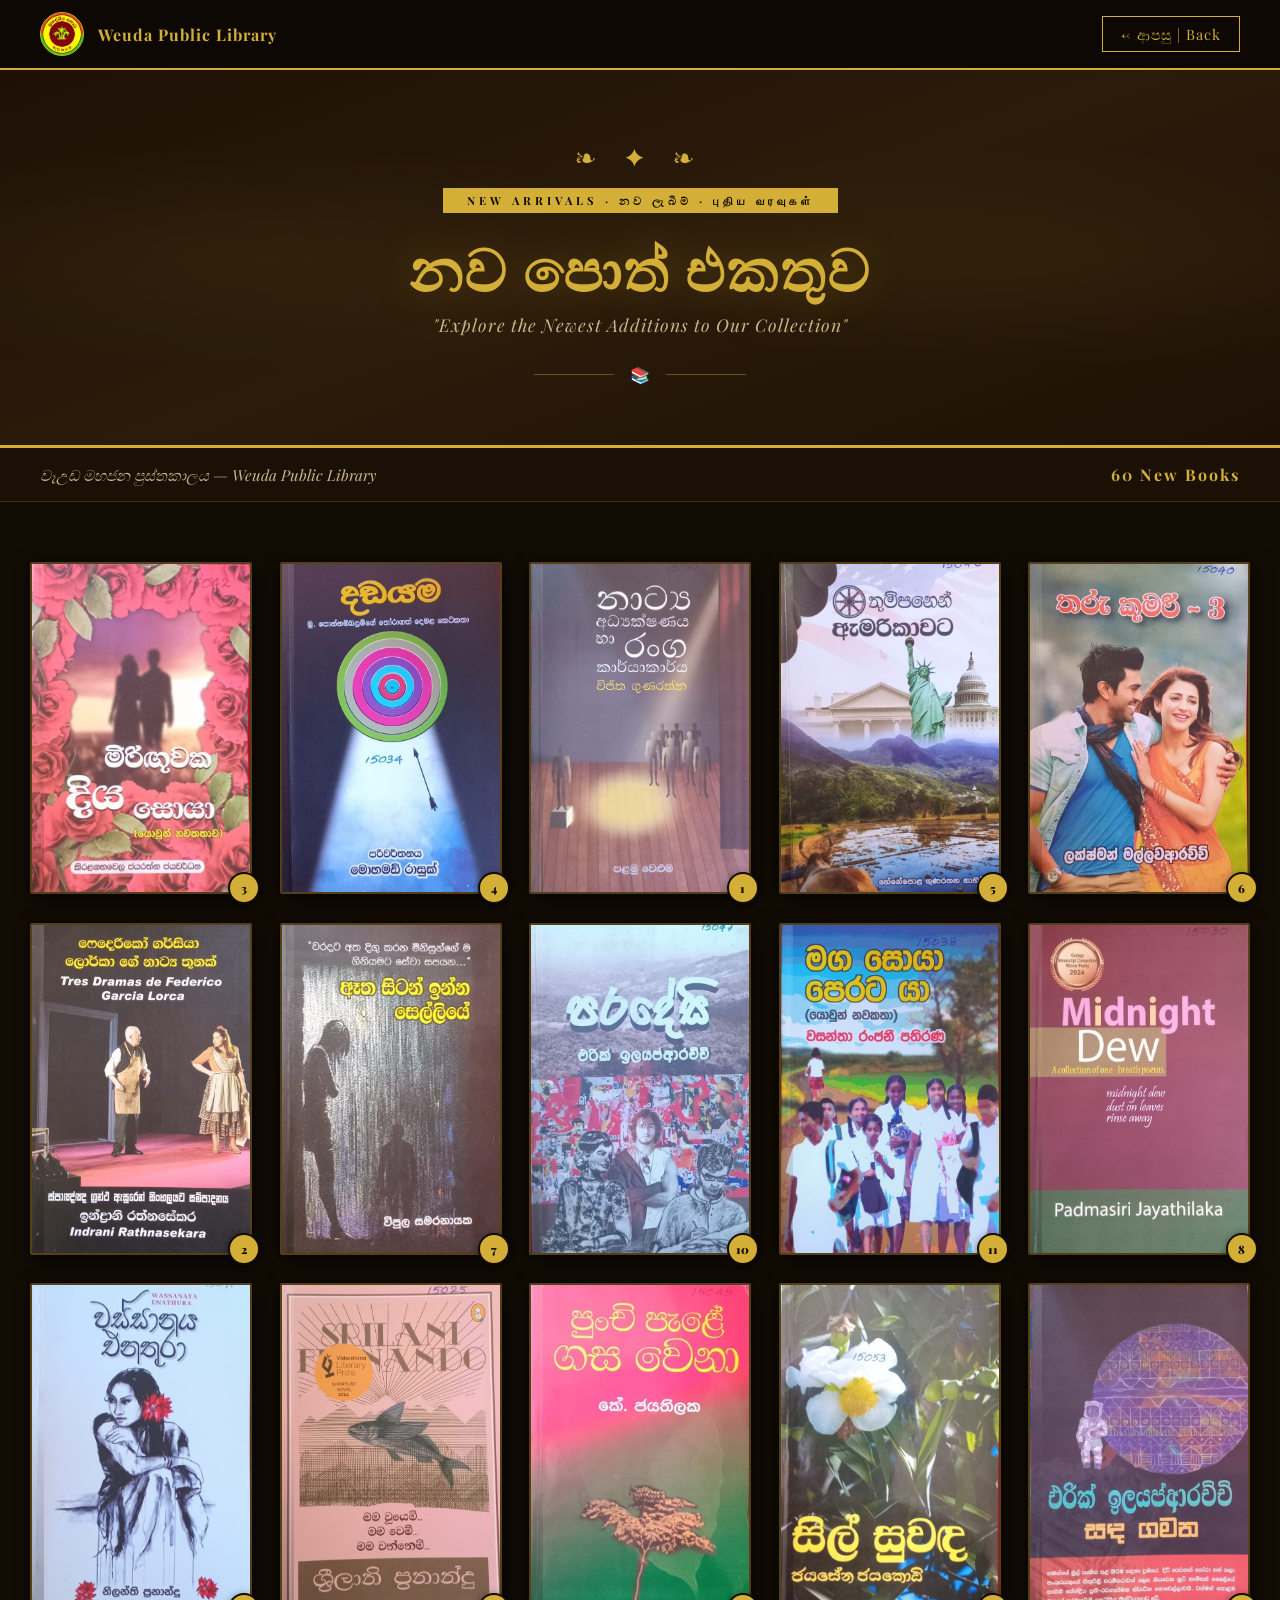
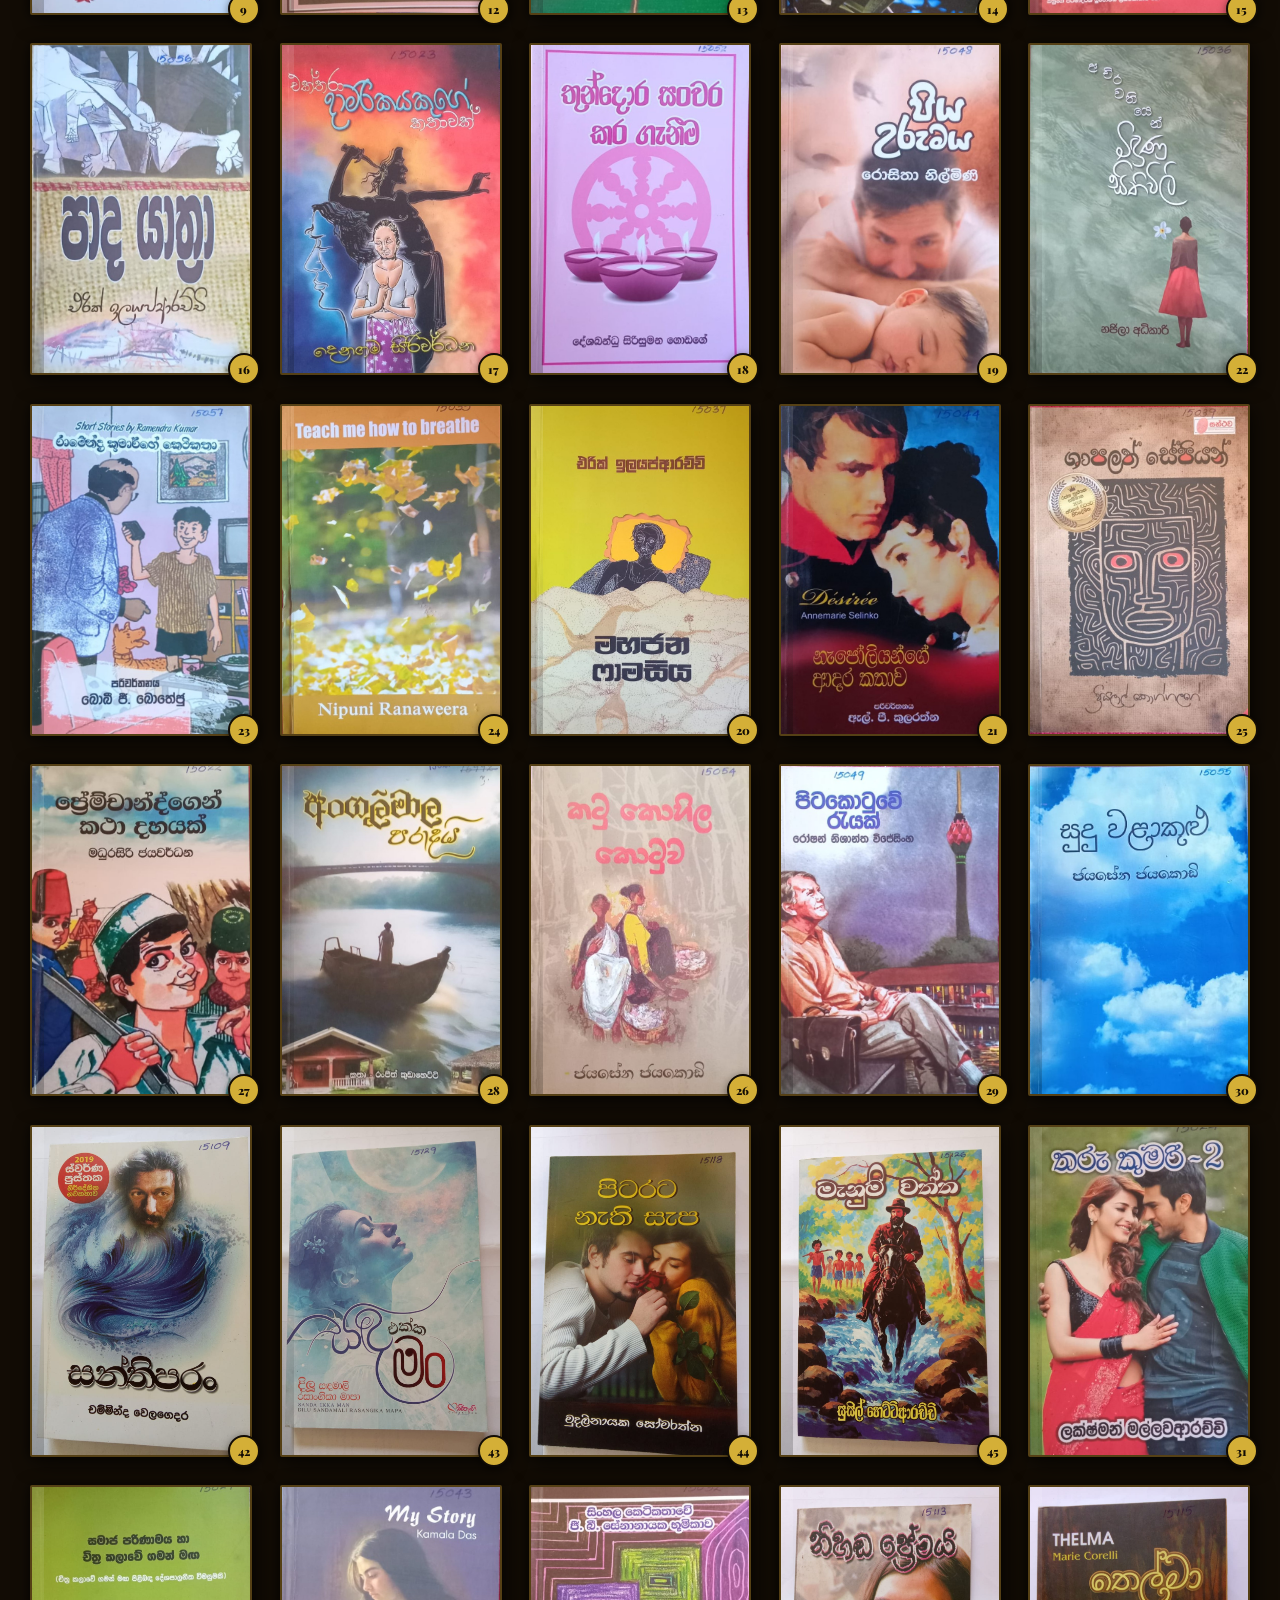
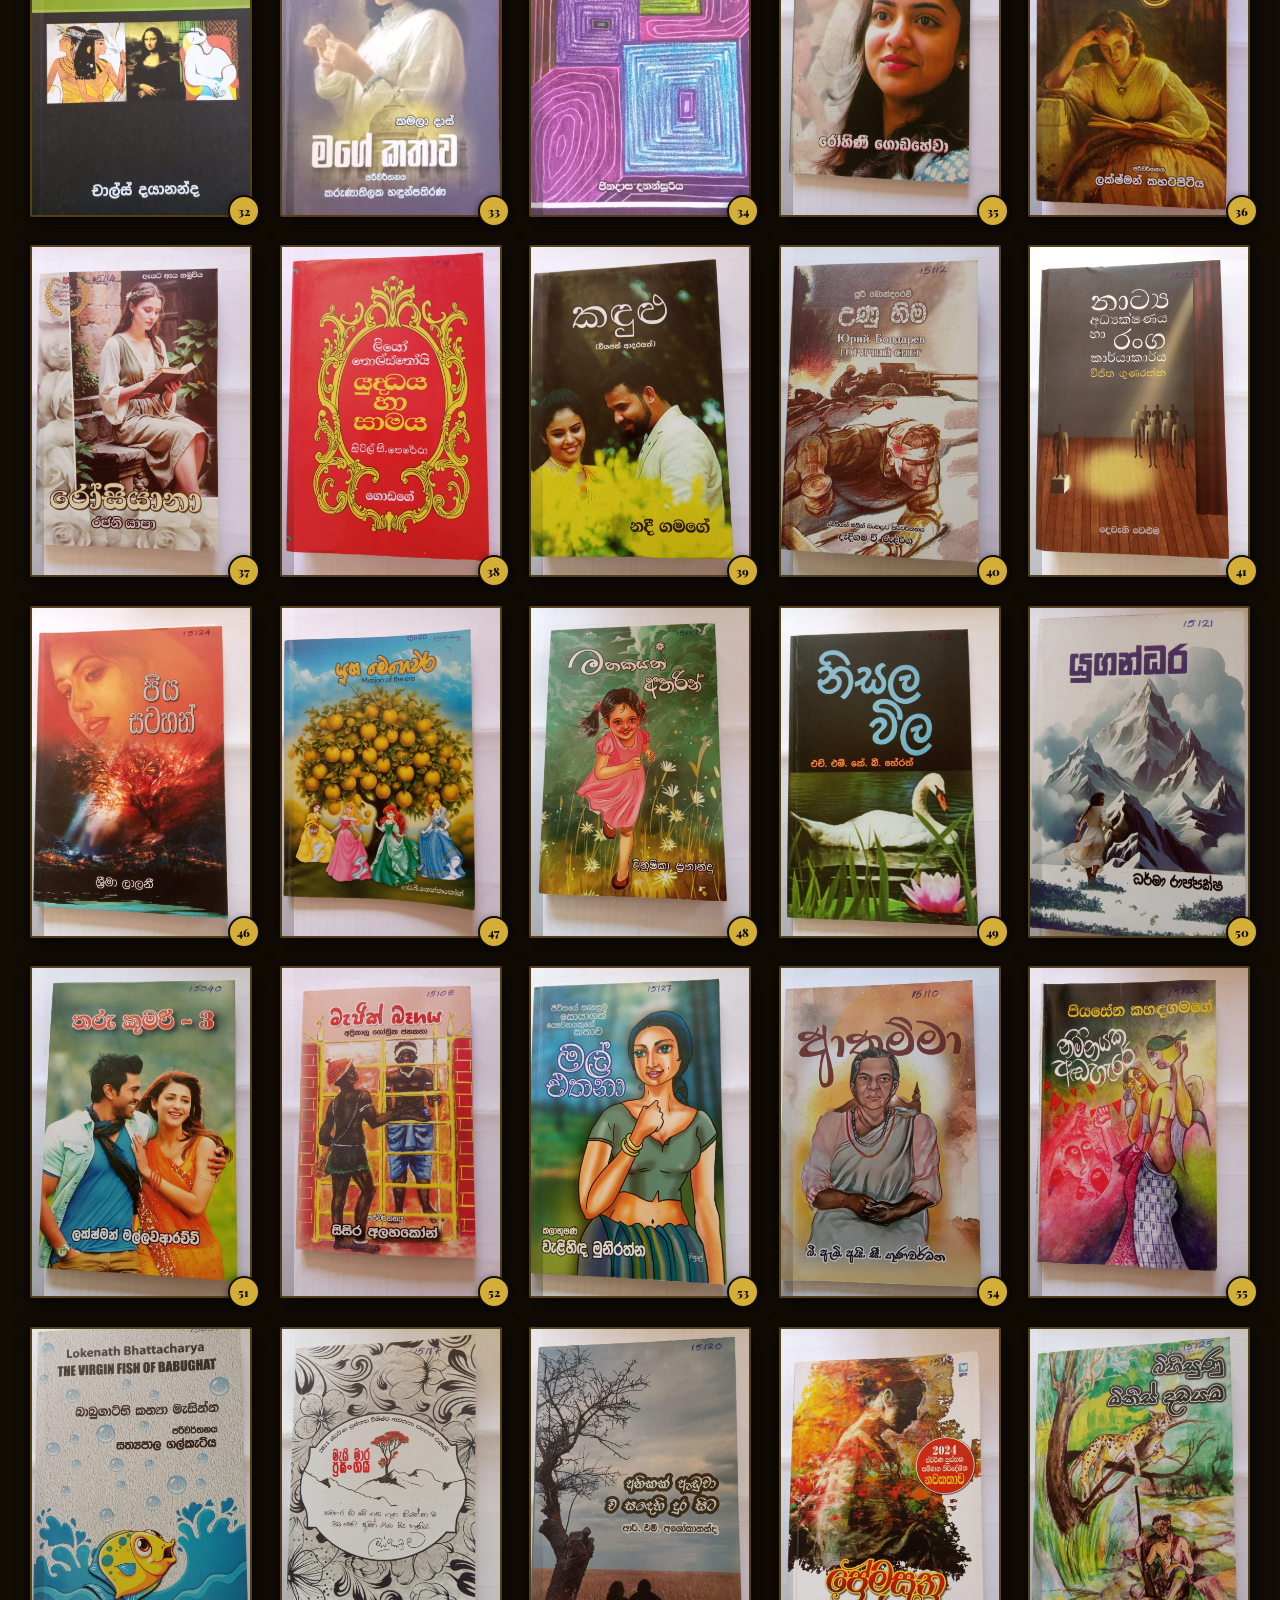
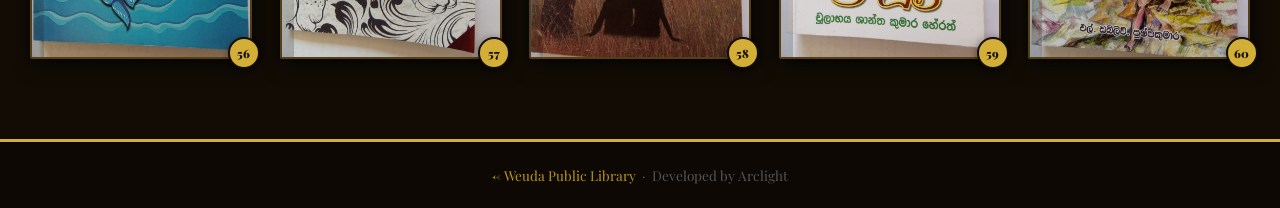
==== commit 12093c18: "updated the new data for new librarian" ====
--- a/newbooks.html
+++ b/newbooks.html
@@ -538,7 +538,7 @@
     <!-- FOOTER -->
     <footer class="page-footer" role="contentinfo">
         <a href="index.html">← Weuda Public Library</a> &nbsp;·&nbsp;
-        Developed by <a href="https://elevenxsoftwares.vercel.app/" rel="noopener noreferrer">ElevenX</a>
+        Developed by Arclight</a>
     </footer>
 
     <script>
